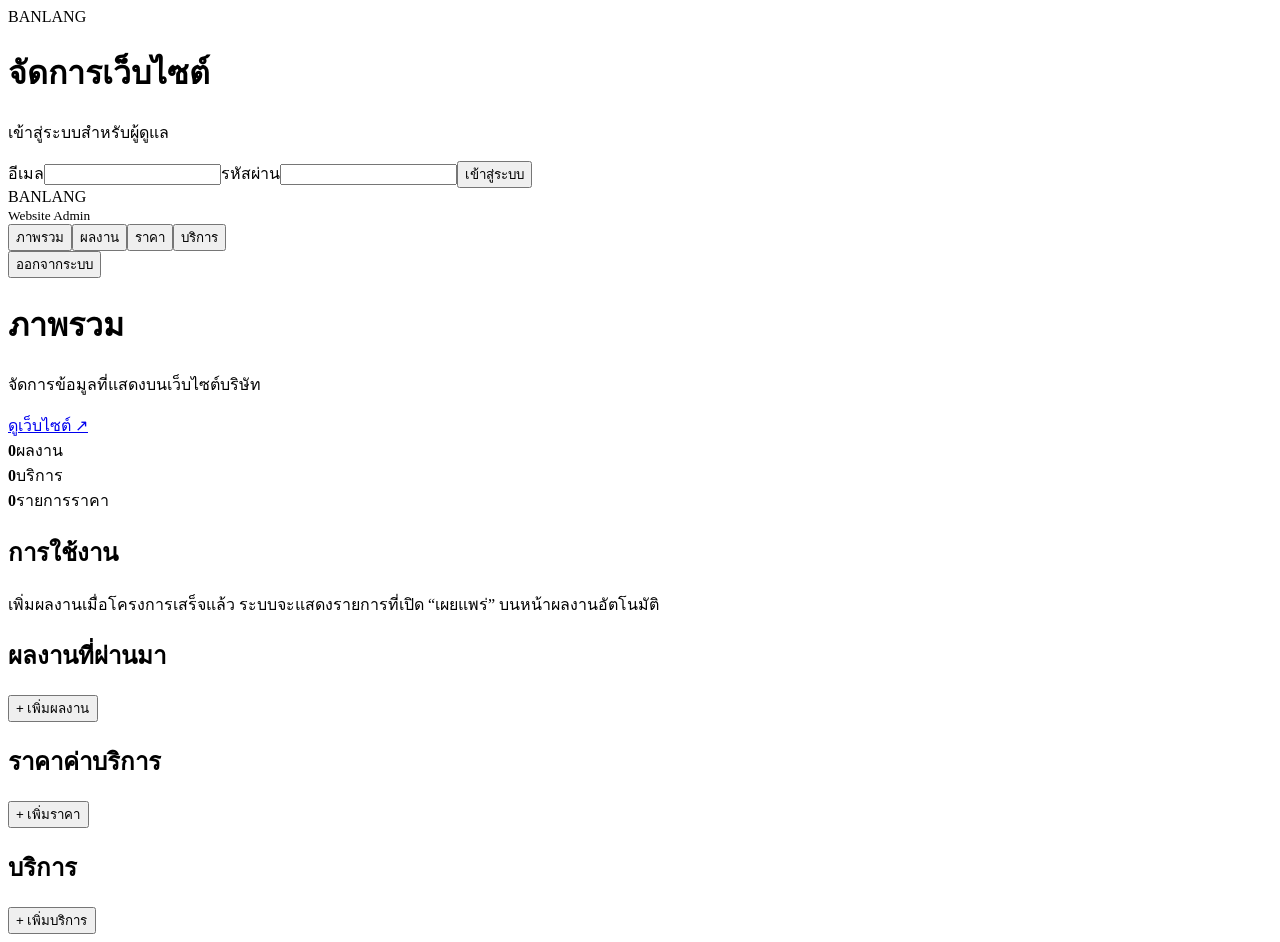
==== admin.html @ 3477bce7 "Add website admin CMS - admin.html" ====
<!doctype html><html lang="th"><head><meta charset="utf-8"><meta name="viewport" content="width=device-width,initial-scale=1"><title>Admin | BANLANG</title><link rel="stylesheet" href="admin.css"></head><body>
<div id="login" class="login-wrap"><form id="loginForm" class="panel login-card"><div class="brand">BANLANG</div><h1>จัดการเว็บไซต์</h1><p>เข้าสู่ระบบสำหรับผู้ดูแล</p><label>อีเมล<input id="email" type="email" required></label><label>รหัสผ่าน<input id="password" type="password" required></label><button>เข้าสู่ระบบ</button><div id="loginMsg" class="msg"></div></form></div>
<div id="app" class="app hidden"><aside><div class="brand">BANLANG</div><small>Website Admin</small><nav><button data-view="dashboard" class="active">ภาพรวม</button><button data-view="portfolio">ผลงาน</button><button data-view="pricing">ราคา</button><button data-view="services">บริการ</button></nav><button id="logout" class="ghost">ออกจากระบบ</button></aside>
<main><header><div><h1 id="pageTitle">ภาพรวม</h1><p>จัดการข้อมูลที่แสดงบนเว็บไซต์บริษัท</p></div><a href="index.html" target="_blank">ดูเว็บไซต์ ↗</a></header>
<section id="dashboard" class="view"><div class="stats"><div class="stat"><b id="portfolioCount">0</b><span>ผลงาน</span></div><div class="stat"><b id="serviceCount">0</b><span>บริการ</span></div><div class="stat"><b id="priceCount">0</b><span>รายการราคา</span></div></div><div class="panel"><h2>การใช้งาน</h2><p>เพิ่มผลงานเมื่อโครงการเสร็จแล้ว ระบบจะแสดงรายการที่เปิด “เผยแพร่” บนหน้าผลงานอัตโนมัติ</p></div></section>
<section id="portfolio" class="view hidden"><div class="toolbar"><h2>ผลงานที่ผ่านมา</h2><button id="newPortfolio">+ เพิ่มผลงาน</button></div><div id="portfolioList" class="list"></div></section>
<section id="pricing" class="view hidden"><div class="toolbar"><h2>ราคาค่าบริการ</h2><button id="newPrice">+ เพิ่มราคา</button></div><div id="priceList" class="list"></div></section>
<section id="services" class="view hidden"><div class="toolbar"><h2>บริการ</h2><button id="newService">+ เพิ่มบริการ</button></div><div id="serviceList" class="list"></div></section></main></div>
<dialog id="portfolioDialog"><form id="portfolioForm" class="modal"><input type="hidden" id="pId"><h2>ข้อมูลผลงาน</h2><label>ชื่อโครงการ<input id="pTitle" required></label><label>ขอบเขตงาน<textarea id="pScope"></textarea></label><div class="cols"><label>หมวดหมู่<input id="pCategory" placeholder="เช่น ออกแบบ / BOQ"></label><label>ปี<input id="pYear" type="number"></label></div><label>สถานที่<input id="pLocation"></label><label>รูปหน้าปก<input id="pImage" type="file" accept="image/jpeg,image/png,image/webp"><small>JPG, PNG หรือ WEBP ไม่เกิน 10 MB</small></label><label class="check"><input id="pPublished" type="checkbox" checked> เผยแพร่บนเว็บไซต์</label><div class="actions"><button type="button" data-close>ยกเลิก</button><button type="submit">บันทึก</button></div></form></dialog>
<dialog id="priceDialog"><form id="priceForm" class="modal"><input type="hidden" id="rId"><h2>ราคาค่าบริการ</h2><label>รายการบริการ<input id="rService" required></label><label>ราคาเริ่มต้น<input id="rStart"></label><label>ราคาต่อตร.ม./หน่วย<input id="rUnit"></label><label>หมายเหตุ<textarea id="rNote"></textarea></label><label class="check"><input id="rPublished" type="checkbox" checked> เผยแพร่</label><div class="actions"><button type="button" data-close>ยกเลิก</button><button>บันทึก</button></div></form></dialog>
<dialog id="serviceDialog"><form id="serviceForm" class="modal"><input type="hidden" id="sId"><h2>บริการ</h2><label>ชื่อบริการ<input id="sTitle" required></label><label>รายละเอียด<textarea id="sDescription"></textarea></label><label>URL รูปภาพ<input id="sImage"></label><label class="check"><input id="sPublished" type="checkbox" checked> เผยแพร่</label><div class="actions"><button type="button" data-close>ยกเลิก</button><button>บันทึก</button></div></form></dialog>
<script>window.BANLANG={url:'https://zhrwjlcdvvxohfqykjaq.supabase.co',key:'sb_publishable_3_A3BtiB_Qx09FlqFKnEgg_ugjSzQNP'}</script><script src="admin.js"></script></body></html>
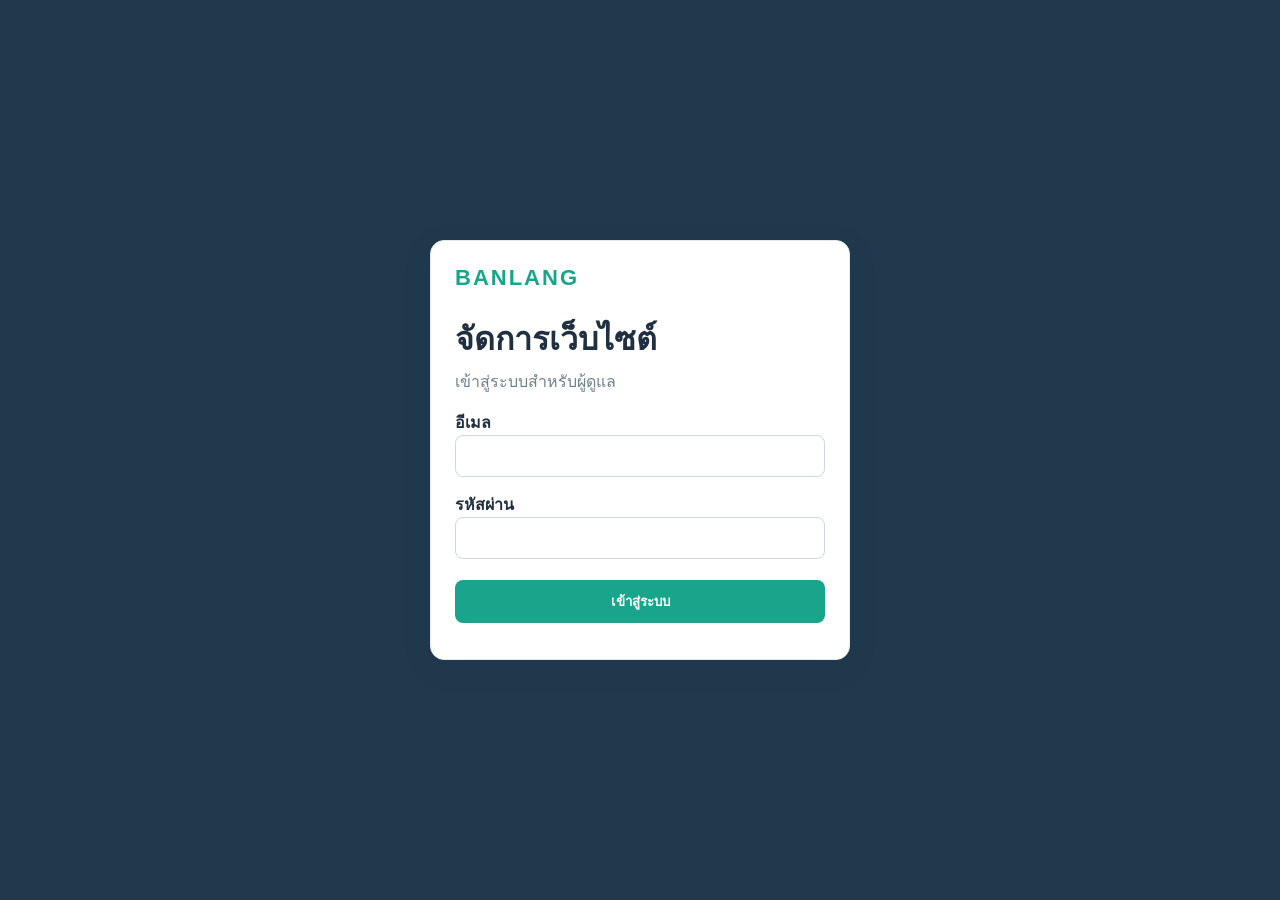
==== commit 28d4f7ed: "Add website settings CMS" ====
--- a/admin.html
+++ b/admin.html
@@ -1,12 +1,12 @@
 <!doctype html><html lang="th"><head><meta charset="utf-8"><meta name="viewport" content="width=device-width,initial-scale=1"><title>Admin | BANLANG</title><link rel="stylesheet" href="admin.css"></head><body>
 <div id="login" class="login-wrap"><form id="loginForm" class="panel login-card"><div class="brand">BANLANG</div><h1>จัดการเว็บไซต์</h1><p>เข้าสู่ระบบสำหรับผู้ดูแล</p><label>อีเมล<input id="email" type="email" required></label><label>รหัสผ่าน<input id="password" type="password" required></label><button>เข้าสู่ระบบ</button><div id="loginMsg" class="msg"></div></form></div>
-<div id="app" class="app hidden"><aside><div class="brand">BANLANG</div><small>Website Admin</small><nav><button data-view="dashboard" class="active">ภาพรวม</button><button data-view="portfolio">ผลงาน</button><button data-view="pricing">ราคา</button><button data-view="services">บริการ</button></nav><button id="logout" class="ghost">ออกจากระบบ</button></aside>
+<div id="app" class="app hidden"><aside><div class="brand">BANLANG</div><small>Website Admin</small><nav><button data-view="dashboard" class="active">ภาพรวม</button><button data-view="portfolio">ผลงาน</button><button data-view="pricing">ราคา</button><button data-view="services">บริการ</button><button data-view="settings">ตั้งค่าเว็บไซต์</button></nav><button id="logout" class="ghost">ออกจากระบบ</button></aside>
 <main><header><div><h1 id="pageTitle">ภาพรวม</h1><p>จัดการข้อมูลที่แสดงบนเว็บไซต์บริษัท</p></div><a href="index.html" target="_blank">ดูเว็บไซต์ ↗</a></header>
 <section id="dashboard" class="view"><div class="stats"><div class="stat"><b id="portfolioCount">0</b><span>ผลงาน</span></div><div class="stat"><b id="serviceCount">0</b><span>บริการ</span></div><div class="stat"><b id="priceCount">0</b><span>รายการราคา</span></div></div><div class="panel"><h2>การใช้งาน</h2><p>เพิ่มผลงานเมื่อโครงการเสร็จแล้ว ระบบจะแสดงรายการที่เปิด “เผยแพร่” บนหน้าผลงานอัตโนมัติ</p></div></section>
 <section id="portfolio" class="view hidden"><div class="toolbar"><h2>ผลงานที่ผ่านมา</h2><button id="newPortfolio">+ เพิ่มผลงาน</button></div><div id="portfolioList" class="list"></div></section>
 <section id="pricing" class="view hidden"><div class="toolbar"><h2>ราคาค่าบริการ</h2><button id="newPrice">+ เพิ่มราคา</button></div><div id="priceList" class="list"></div></section>
-<section id="services" class="view hidden"><div class="toolbar"><h2>บริการ</h2><button id="newService">+ เพิ่มบริการ</button></div><div id="serviceList" class="list"></div></section></main></div>
-<dialog id="portfolioDialog"><form id="portfolioForm" class="modal"><input type="hidden" id="pId"><h2>ข้อมูลผลงาน</h2><label>ชื่อโครงการ<input id="pTitle" required></label><label>ขอบเขตงาน<textarea id="pScope"></textarea></label><div class="cols"><label>หมวดหมู่<input id="pCategory" placeholder="เช่น ออกแบบ / BOQ"></label><label>ปี<input id="pYear" type="number"></label></div><label>สถานที่<input id="pLocation"></label><label>รูปหน้าปก<input id="pImage" type="file" accept="image/jpeg,image/png,image/webp"><small>JPG, PNG หรือ WEBP ไม่เกิน 10 MB</small></label><label class="check"><input id="pPublished" type="checkbox" checked> เผยแพร่บนเว็บไซต์</label><div class="actions"><button type="button" data-close>ยกเลิก</button><button type="submit">บันทึก</button></div></form></dialog>
+<section id="services" class="view hidden"><div class="toolbar"><h2>บริการ</h2><button id="newService">+ เพิ่มบริการ</button></div><div id="serviceList" class="list"></div></section><section id="settings" class="view hidden"><div class="toolbar"><h2>ตั้งค่าเว็บไซต์</h2></div><form id="settingsForm" class="panel modal settings-form"><h3>หน้าแรก</h3><label>หัวข้อ Hero<input id="setHeroTitle"></label><label>คำอธิบาย Hero<textarea id="setHeroSubtitle"></textarea></label><label>URL รูป Hero<input id="setHeroImage"></label><h3>แบรนด์</h3><label>URL โลโก้แบบเต็ม<input id="setLogo"></label><label>URL โลโก้สัญลักษณ์<input id="setLogoMark"></label><h3>ข้อมูลติดต่อ</h3><label>เบอร์โทร<input id="setPhone"></label><label>อีเมล<input id="setEmail"></label><label>สำนักงานใหญ่<textarea id="setHq"></textarea></label><label>ที่อยู่ติดต่อ<textarea id="setContact"></textarea></label><label>LINE URL<input id="setLine"></label><label>Facebook URL<input id="setFacebook"></label><div class="actions"><button type="submit">บันทึกการตั้งค่า</button></div><div id="settingsMsg" class="msg"></div></form></section></main></div>
+<dialog id="portfolioDialog"><form id="portfolioForm" class="modal"><input type="hidden" id="pId"><h2>ข้อมูลผลงาน</h2><label>ชื่อโครงการ<input id="pTitle" required></label><label>ขอบเขตงาน<textarea id="pScope"></textarea></label><div class="cols"><label>หมวดหมู่<input id="pCategory" placeholder="เช่น ออกแบบ / BOQ"></label><label>ปี<input id="pYear" type="number"></label></div><label>สถานที่<input id="pLocation"></label><label>รูปหน้าปก<input id="pImage" type="file" accept="image/jpeg,image/png,image/webp"><small>JPG, PNG หรือ WEBP ไม่เกิน 10 MB</small></label><label>รายละเอียดโครงการ<textarea id="pDescription"></textarea></label><label class="check"><input id="pFeatured" type="checkbox"> แสดงเป็นผลงานแนะนำหน้าแรก</label><label class="check"><input id="pPublished" type="checkbox" checked> เผยแพร่บนเว็บไซต์</label><div class="actions"><button type="button" data-close>ยกเลิก</button><button type="submit">บันทึก</button></div></form></dialog>
 <dialog id="priceDialog"><form id="priceForm" class="modal"><input type="hidden" id="rId"><h2>ราคาค่าบริการ</h2><label>รายการบริการ<input id="rService" required></label><label>ราคาเริ่มต้น<input id="rStart"></label><label>ราคาต่อตร.ม./หน่วย<input id="rUnit"></label><label>หมายเหตุ<textarea id="rNote"></textarea></label><label class="check"><input id="rPublished" type="checkbox" checked> เผยแพร่</label><div class="actions"><button type="button" data-close>ยกเลิก</button><button>บันทึก</button></div></form></dialog>
 <dialog id="serviceDialog"><form id="serviceForm" class="modal"><input type="hidden" id="sId"><h2>บริการ</h2><label>ชื่อบริการ<input id="sTitle" required></label><label>รายละเอียด<textarea id="sDescription"></textarea></label><label>URL รูปภาพ<input id="sImage"></label><label class="check"><input id="sPublished" type="checkbox" checked> เผยแพร่</label><div class="actions"><button type="button" data-close>ยกเลิก</button><button>บันทึก</button></div></form></dialog>
 <script>window.BANLANG={url:'https://zhrwjlcdvvxohfqykjaq.supabase.co',key:'sb_publishable_3_A3BtiB_Qx09FlqFKnEgg_ugjSzQNP'}</script><script src="admin.js"></script></body></html>
--- a/admin.css
+++ b/admin.css
@@ -0,0 +1 @@
+*{box-sizing:border-box}body{margin:0;font-family:Arial,"Noto Sans Thai",sans-serif;background:#f5f7f9;color:#203040}.hidden{display:none!important}.login-wrap{min-height:100vh;display:grid;place-items:center;background:#20394d}.panel{background:#fff;border:1px solid #e5e9ec;border-radius:14px;padding:24px;box-shadow:0 8px 30px #1b344518}.login-card{width:min(420px,92vw)}.brand{font-weight:900;letter-spacing:2px;font-size:22px;color:#18a58b}.login-card h1{margin-bottom:5px}.login-card p{color:#70808c;margin-top:0}label{display:block;font-weight:600;margin:15px 0 5px}input,textarea{width:100%;padding:11px;border:1px solid #cfd8de;border-radius:8px;font:inherit}textarea{min-height:90px}button{border:0;border-radius:8px;padding:11px 16px;background:#18a58b;color:white;font-weight:700;cursor:pointer}.login-card button{width:100%;margin-top:16px}.msg{color:#b42318;margin-top:12px}.app{min-height:100vh;display:grid;grid-template-columns:220px 1fr}.app aside{background:#20394d;color:#fff;padding:26px 18px;display:flex;flex-direction:column;gap:8px}.app aside small{color:#b9c7cf;margin-bottom:22px}.app aside nav{display:grid;gap:7px}.app aside nav button,.ghost{background:transparent;text-align:left}.app aside nav button.active{background:#ffffff18}.ghost{margin-top:auto;color:#dce5ea}.app main{padding:30px;max-width:1200px;width:100%;margin:auto}.app main>header{display:flex;justify-content:space-between;align-items:center;margin-bottom:28px}.app main>header h1{margin:0}.app main>header p{color:#71808b}.app main>header a{color:#167b69}.stats{display:grid;grid-template-columns:repeat(3,1fr);gap:16px;margin-bottom:20px}.stat{background:white;padding:25px;border-radius:14px;border:1px solid #e5e9ec}.stat b{font-size:34px;display:block;color:#18a58b}.stat span{color:#687782}.toolbar{display:flex;justify-content:space-between;align-items:center}.list{display:grid;gap:10px}.row{background:#fff;border:1px solid #e5e9ec;border-radius:10px;padding:14px;display:grid;grid-template-columns:1fr auto;gap:12px;align-items:center}.row h3{margin:0 0 5px}.row p{margin:0;color:#6a7984}.row-actions{display:flex;gap:6px}.row-actions button{padding:8px 10px}.danger{background:#b42318}.muted{background:#e9eef1;color:#334}.tag{display:inline-block;font-size:12px;background:#e6f6f2;color:#147763;padding:3px 8px;border-radius:20px;margin-top:7px}dialog{border:0;border-radius:14px;padding:0;width:min(600px,94vw);box-shadow:0 20px 70px #0004}dialog::backdrop{background:#0007}.modal{padding:25px}.modal h2{margin-top:0}.cols{display:grid;grid-template-columns:1fr 1fr;gap:12px}.check{display:flex;gap:8px;align-items:center}.check input{width:auto}.actions{display:flex;justify-content:flex-end;gap:8px;margin-top:20px}.actions [data-close]{background:#e9eef1;color:#334}@media(max-width:720px){.app{display:block}.app aside{position:static;flex-direction:row;align-items:center;overflow:auto}.app aside small{display:none}.app aside nav{display:flex}.app aside .ghost{margin:0 0 0 auto}.app main{padding:18px}.stats{grid-template-columns:1fr}.cols{grid-template-columns:1fr}.app main>header p{display:none}}
